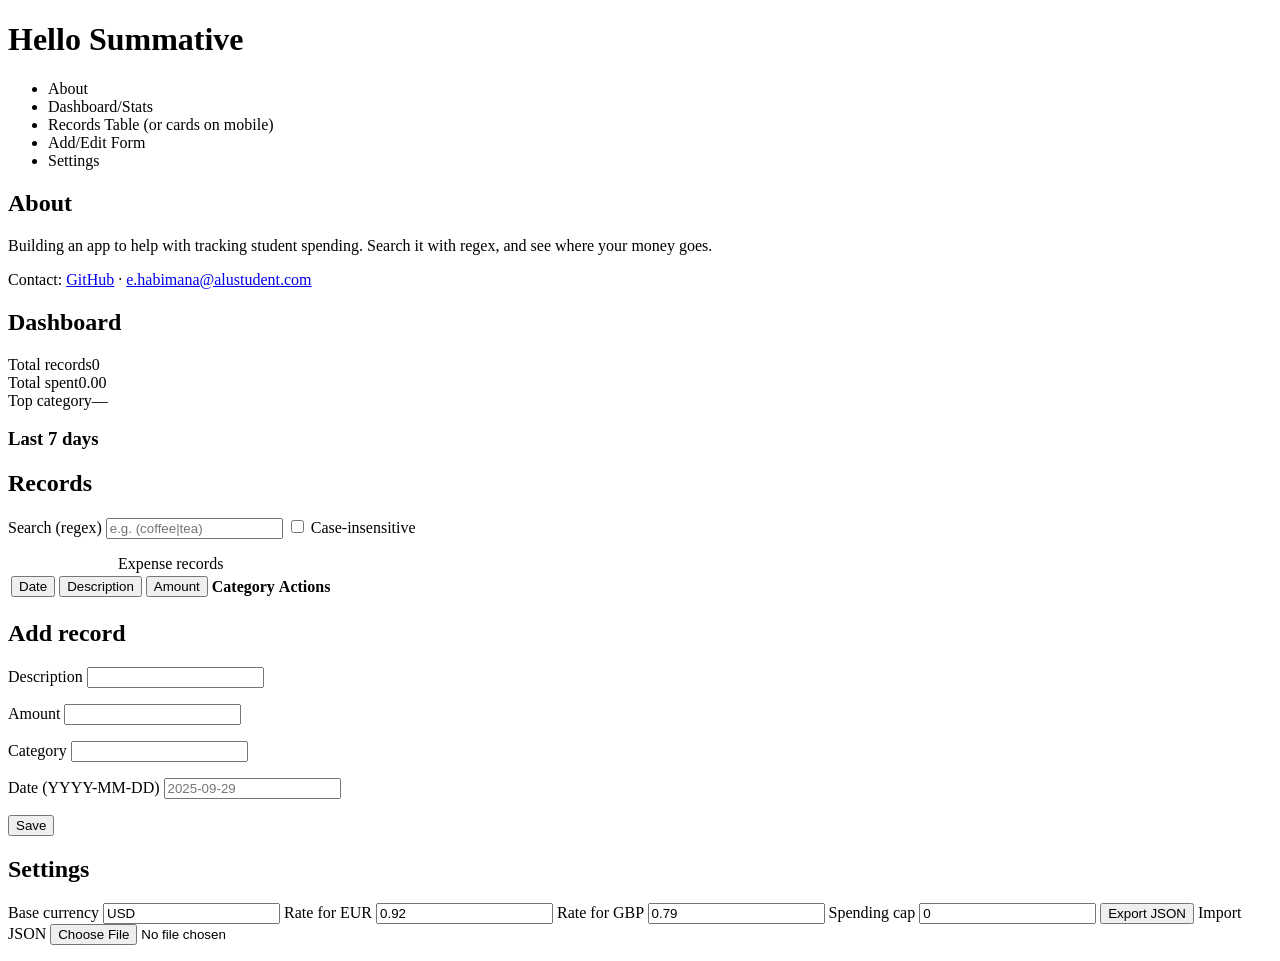
==== index.html @ 89047a12 "Add files via upload 0" ====
<!DOCTYPE html>
<html lang="en">
<head>
    <meta charset="UTF-8">
    <meta name="viewport" content="width=device-width, initial-scale=1.0">
    <link rel="stylesheet" href="style.css">
    <title>Student Finance Tracker | Summative</title>
</head>
<body>
    <!-- 
    
    Student Finance Tracker (budgets, transactions, search)
     
    You’ll build an accessible, responsive, vanilla HTML/CSS/JS app that demonstrates: 
    semantic structure, 
    mobile-first layouts, 
    DOM manipulation, 
    events, 
    regex validation & search, 
    basic persistence, 
    and clean modular code.
    
    -->
    <h1>Hello Summative</h1>

    <nav>
        <ul>
            <li>About</li>
            <li>Dashboard/Stats</li>
            <li>Records Table (or cards on mobile)</li>
            <li>Add/Edit Form</li>
            <li>Settings</li>
        </ul>
    </nav>


    <main id="main" tabindex="-1">

        <section id="about">
        <h2>About</h2>
        <p>Building an app to help with tracking student spending. Search it with regex, and see where your money goes.</p>
        <p>Contact: <a href="https://github.com/estherhabimana">GitHub</a> ·
            <a href="mailto:e.habimana@alustudent.com">e.habimana@alustudent.com</a></p>
        </section>

        <section id="dashboard">
        <h2>Dashboard</h2>
        <div class="stats">
            <div class="stat"><span class="stat-label">Total records</span><span id="stat-count">0</span></div>
            <div class="stat"><span class="stat-label">Total spent</span><span id="stat-sum">0.00</span></div>
            <div class="stat"><span class="stat-label">Top category</span><span id="stat-top">—</span></div>
        </div>
        <h3>Last 7 days</h3>
        <div id="trend" class="trend" role="img" aria-label="Spending over the last 7 days"></div>
        <p id="cap-polite" role="status" aria-live="polite"></p>
        <p id="cap-assertive" role="alert" aria-live="assertive"></p>
        </section>

        <section id="records">
        <h2>Records</h2>
        <div class="toolbar">
            <label for="search">Search (regex)</label>
            <input id="search" type="text" placeholder="e.g. (coffee|tea)">
            <label><input id="case-toggle" type="checkbox"> Case-insensitive</label>
            <p id="search-status" role="status"></p>
        </div>
        <div class="table-wrap">
            <table>
            <caption class="sr-only">Expense records</caption>
            <thead>
                <tr>
                <th scope="col"><button type="button" data-sort="date">Date</button></th>
                <th scope="col"><button type="button" data-sort="description">Description</button></th>
                <th scope="col"><button type="button" data-sort="amount">Amount</button></th>
                <th scope="col">Category</th>
                <th scope="col">Actions</th>
                </tr>
            </thead>
            <tbody id="records-body"></tbody>
            </table>
        </div>
        </section>

        <section id="form">
        <h2 id="form-title">Add record</h2>
        <form id="record-form" novalidate>
            <input type="hidden" id="record-id">

            <label for="description">Description</label>
            <input id="description" type="text" aria-describedby="description-error">
            <p class="error" id="description-error"></p>

            <label for="amount">Amount</label>
            <input id="amount" type="text" inputmode="decimal" aria-describedby="amount-error">
            <p class="error" id="amount-error"></p>

            <label for="category">Category</label>
            <input id="category" type="text" list="category-list" aria-describedby="category-error">
            <datalist id="category-list"></datalist>
            <p class="error" id="category-error"></p>

            <label for="date">Date (YYYY-MM-DD)</label>
            <input id="date" type="text" placeholder="2025-09-29" aria-describedby="date-error">
            <p class="error" id="date-error"></p>

            <button type="submit">Save</button>
            <button type="button" id="cancel-edit" hidden>Cancel</button>
            <p id="form-status" role="status"></p>
        </form>
        </section>

        <section id="settings">
        <h2>Settings</h2>
        <label for="base-currency">Base currency</label>
        <input id="base-currency" type="text" value="USD">

        <label for="rate-1">Rate for EUR</label>
        <input id="rate-1" type="text" value="0.92">

        <label for="rate-2">Rate for GBP</label>
        <input id="rate-2" type="text" value="0.79">

        <label for="cap">Spending cap</label>
        <input id="cap" type="text" inputmode="decimal" value="0">

        <button type="button" id="export-btn">Export JSON</button>
        <label for="import-file">Import JSON</label>
        <input id="import-file" type="file" accept="application/json">
        <p id="settings-status" role="status"></p>
        </section>
    </main>

</body>
<script src="script.js"></script>
</html>
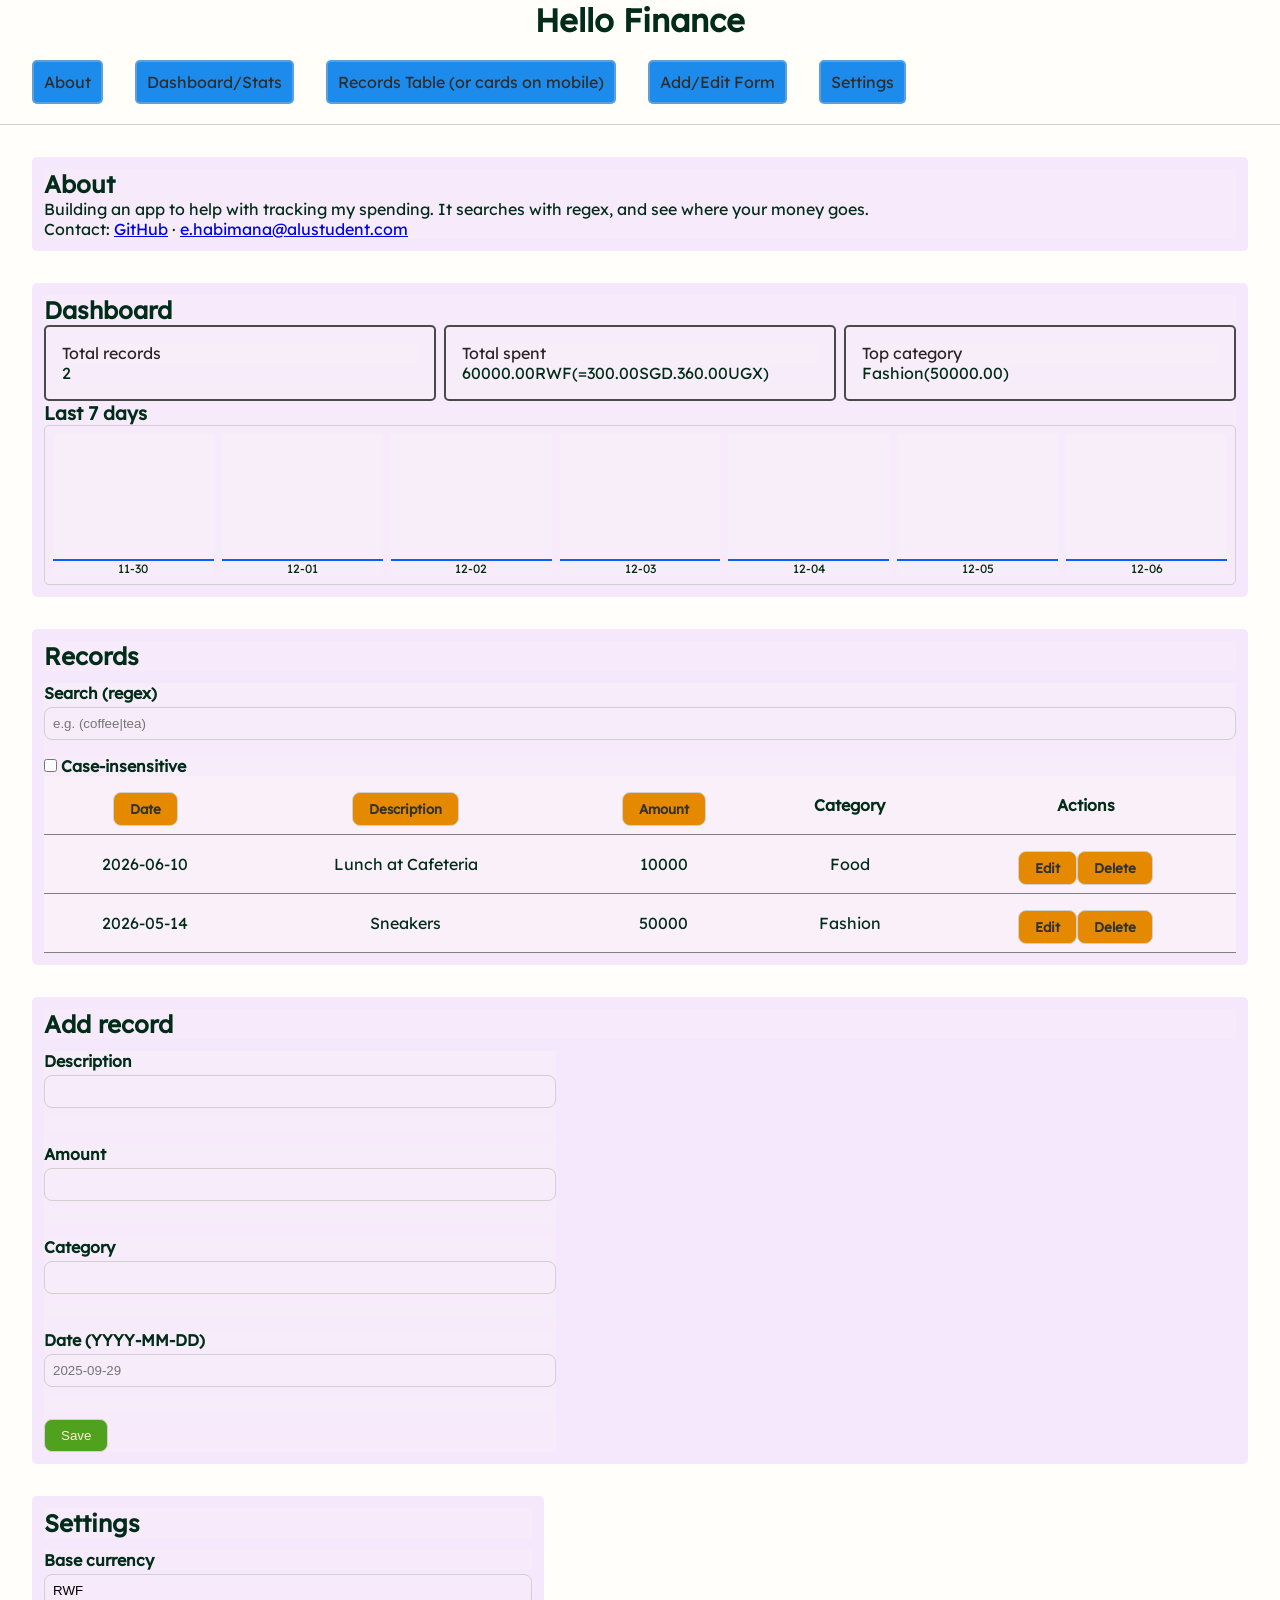
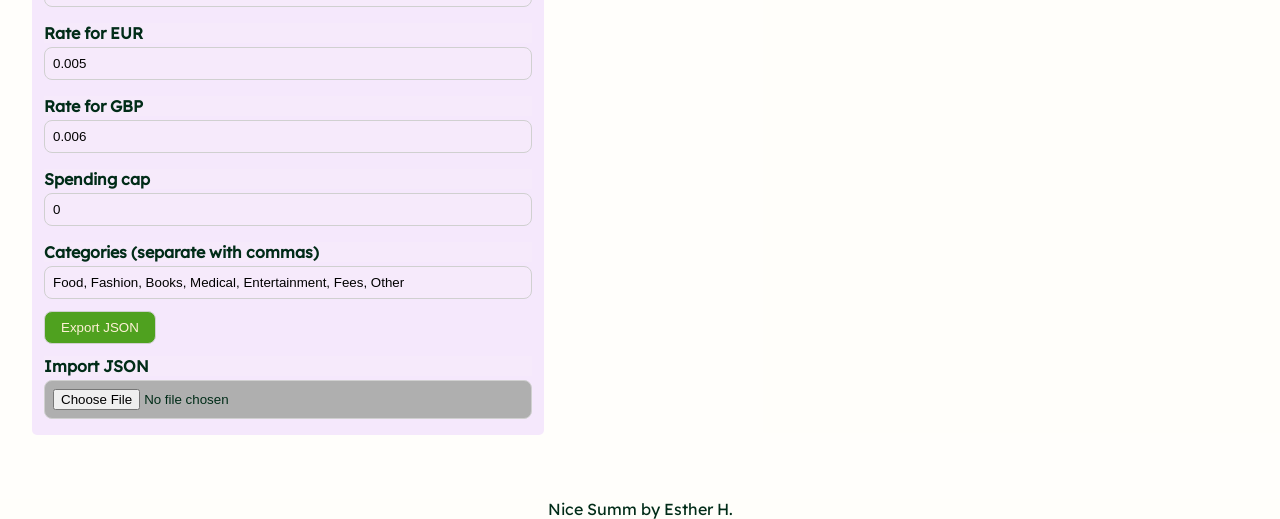
==== commit 81f68088: "Add files via upload" ====
--- a/index.html
+++ b/index.html
@@ -7,6 +7,7 @@
     <title>Student Finance Tracker | Summative</title>
 </head>
 <body>
+    <a href="#main" class="skip-link">Skip to content</a>
     <!-- 
     
     Student Finance Tracker (budgets, transactions, search)
@@ -21,115 +22,123 @@
     and clean modular code.
     
     -->
-    <h1>Hello Summative</h1>
+    <header>
+        <h1 style="text-align: center;">Hello Finance</h1>
 
-    <nav>
-        <ul>
-            <li>About</li>
-            <li>Dashboard/Stats</li>
-            <li>Records Table (or cards on mobile)</li>
-            <li>Add/Edit Form</li>
-            <li>Settings</li>
-        </ul>
-    </nav>
+        <nav>
+            <ul>
+                <li><a href="#about">About</a></li>
+                <li><a href="#dashboard">Dashboard/Stats</a></li>
+                <li><a href="#records">Records Table (or cards on mobile)</a></li>
+                <li><a href="#form">Add/Edit Form</a></li>
+                <li><a href="#settings">Settings</a></li>
+            </ul>
+        </nav>
 
-
+    </header>
     <main id="main" tabindex="-1">
 
         <section id="about">
-        <h2>About</h2>
-        <p>Building an app to help with tracking student spending. Search it with regex, and see where your money goes.</p>
-        <p>Contact: <a href="https://github.com/estherhabimana">GitHub</a> ·
-            <a href="mailto:e.habimana@alustudent.com">e.habimana@alustudent.com</a></p>
+            <h2>About</h2>
+            <p>Building an app to help with tracking my spending. It searches with regex, and see where your money goes.</p>
+            <p>Contact: <a href="https://github.com/estherhabimana">GitHub</a> ·
+                <a href="mailto:e.habimana@alustudent.com">e.habimana@alustudent.com</a>
+            </p>
         </section>
 
         <section id="dashboard">
-        <h2>Dashboard</h2>
-        <div class="stats">
-            <div class="stat"><span class="stat-label">Total records</span><span id="stat-count">0</span></div>
-            <div class="stat"><span class="stat-label">Total spent</span><span id="stat-sum">0.00</span></div>
-            <div class="stat"><span class="stat-label">Top category</span><span id="stat-top">—</span></div>
-        </div>
-        <h3>Last 7 days</h3>
-        <div id="trend" class="trend" role="img" aria-label="Spending over the last 7 days"></div>
-        <p id="cap-polite" role="status" aria-live="polite"></p>
-        <p id="cap-assertive" role="alert" aria-live="assertive"></p>
+            <h2>Dashboard</h2>
+            <div class="stats">
+                <div class="stat"><span class="stat-label">Total records</span><span id="stat-count">0</span></div>
+                <div class="stat"><span class="stat-label">Total spent</span><span id="stat-sum">0.00</span></div>
+                <div class="stat"><span class="stat-label">Top category</span><span id="stat-top">—</span></div>
+            </div>
+            <h3>Last 7 days</h3>
+            <div id="trend" class="trend" role="img" aria-label="Spending over the last 7 days"></div>
+            <p id="cap-polite" role="status" aria-live="polite"></p>
+            <p id="cap-assertive" role="alert" aria-live="assertive"></p>
         </section>
 
         <section id="records">
-        <h2>Records</h2>
-        <div class="toolbar">
-            <label for="search">Search (regex)</label>
-            <input id="search" type="text" placeholder="e.g. (coffee|tea)">
-            <label><input id="case-toggle" type="checkbox"> Case-insensitive</label>
-            <p id="search-status" role="status"></p>
-        </div>
-        <div class="table-wrap">
-            <table>
-            <caption class="sr-only">Expense records</caption>
-            <thead>
-                <tr>
-                <th scope="col"><button type="button" data-sort="date">Date</button></th>
-                <th scope="col"><button type="button" data-sort="description">Description</button></th>
-                <th scope="col"><button type="button" data-sort="amount">Amount</button></th>
-                <th scope="col">Category</th>
-                <th scope="col">Actions</th>
-                </tr>
-            </thead>
-            <tbody id="records-body"></tbody>
-            </table>
-        </div>
+            <h2>Records</h2>
+            <div class="toolbar">
+                <label for="search">Search (regex)</label>
+                <input id="search" type="text" placeholder="e.g. (coffee|tea)">
+                <label><input id="case-toggle" type="checkbox"> Case-insensitive</label>
+                <p id="search-status" role="status"></p>
+            </div>
+            <div class="table-wrap">
+                <table aria-label="Expense records">
+                    <thead>
+                        <tr>
+                        <th scope="col"><button type="button" data-sort="date">Date</button></th>
+                        <th scope="col"><button type="button" data-sort="description">Description</button></th>
+                        <th scope="col"><button type="button" data-sort="amount">Amount</button></th>
+                        <th scope="col">Category</th>
+                        <th scope="col">Actions</th>
+                        </tr>
+                    </thead>
+                    <tbody id="records-body"></tbody>
+                </table>
+            </div>
         </section>
 
         <section id="form">
-        <h2 id="form-title">Add record</h2>
-        <form id="record-form" novalidate>
-            <input type="hidden" id="record-id">
+            <h2 id="form-title">Add record</h2>
+            <form id="record-form" novalidate>
+                <input type="hidden" id="record-id">
 
-            <label for="description">Description</label>
-            <input id="description" type="text" aria-describedby="description-error">
-            <p class="error" id="description-error"></p>
+                <label for="description">Description</label>
+                <input id="description" type="text" aria-describedby="description-error">
+                <p class="error" id="description-error"></p>
 
-            <label for="amount">Amount</label>
-            <input id="amount" type="text" inputmode="decimal" aria-describedby="amount-error">
-            <p class="error" id="amount-error"></p>
+                <label for="amount">Amount</label>
+                <input id="amount" type="text" inputmode="decimal" aria-describedby="amount-error">
+                <p class="error" id="amount-error"></p>
 
-            <label for="category">Category</label>
-            <input id="category" type="text" list="category-list" aria-describedby="category-error">
-            <datalist id="category-list"></datalist>
-            <p class="error" id="category-error"></p>
+                <label for="category">Category</label>
+                <input id="category" type="text" list="category-list" aria-describedby="category-error">
+                <datalist id="category-list"></datalist>
+                <p class="error" id="category-error"></p>
 
-            <label for="date">Date (YYYY-MM-DD)</label>
-            <input id="date" type="text" placeholder="2025-09-29" aria-describedby="date-error">
-            <p class="error" id="date-error"></p>
+                <label for="date">Date (YYYY-MM-DD)</label>
+                <input id="date" type="text" placeholder="2025-09-29" aria-describedby="date-error">
+                <p class="error" id="date-error"></p>
 
-            <button type="submit">Save</button>
-            <button type="button" id="cancel-edit" hidden>Cancel</button>
-            <p id="form-status" role="status"></p>
-        </form>
+                <button type="submit">Save</button>
+                <button type="button" id="cancel-edit" hidden>Cancel</button>
+                <p id="form-status" role="status"></p>
+            </form>
         </section>
 
         <section id="settings">
-        <h2>Settings</h2>
-        <label for="base-currency">Base currency</label>
-        <input id="base-currency" type="text" value="USD">
+            <h2>Settings</h2>
+            <label for="base-currency">Base currency</label>
+            <input id="base-currency" type="text" value="USD">
 
-        <label for="rate-1">Rate for EUR</label>
-        <input id="rate-1" type="text" value="0.92">
+            <label for="rate-1">Rate for EUR</label>
+            <input id="rate-1" type="text" value="0.92">
 
-        <label for="rate-2">Rate for GBP</label>
-        <input id="rate-2" type="text" value="0.79">
+            <label for="rate-2">Rate for GBP</label>
+            <input id="rate-2" type="text" value="0.79">
 
-        <label for="cap">Spending cap</label>
-        <input id="cap" type="text" inputmode="decimal" value="0">
+            <label for="cap">Spending cap</label>
+            <input id="cap" type="text" inputmode="decimal" value="0">
 
-        <button type="button" id="export-btn">Export JSON</button>
-        <label for="import-file">Import JSON</label>
-        <input id="import-file" type="file" accept="application/json">
-        <p id="settings-status" role="status"></p>
+            <label for="categories">Categories (separate with commas)</label>
+            <input type="text" name="" id="categories">
+
+            <button type="button" id="export-btn">Export JSON</button>
+            <label for="import-file">Import JSON</label>
+            <input id="import-file" type="file" accept="application/json">
+            <p id="settings-status" role="status"></p>
         </section>
     </main>
+    <footer>
+        <p>Nice Summ by Esther H.</p>
+    </footer>
 
+
+    <script type="module" src="./Scripts/script.js"></script>
 </body>
-<script src="script.js"></script>
 </html>
--- a/style.css
+++ b/style.css
@@ -0,0 +1,265 @@
+*{
+    padding: 0;
+    margin: 0;
+    background: rgba(255, 252, 234, 0.08);
+    box-sizing: border-box;
+}
+:root{
+    --border: #d0d0d0;
+    --muted: #555;
+    --error: #b00020;
+    --darkback: #4d0027;
+}
+
+@font-face {
+    font-family: "Lexend";
+    src: url(./font/Lexend-Regular.ttf);
+}
+
+body{
+    color: rgb(1, 44, 24);
+    font-family: "Lexend", sans-serif;
+    
+}
+/* .sr-only {
+    position: absolute;
+    width: 1px;
+    height: 1px;
+    overflow: hidden;
+    
+} */
+.skip-link{
+    position: absolute;
+    left: 0;
+    top: -4rem;
+    background: #0b5fff;
+    color: #fff;
+    padding: 0.75rem 1rem;
+}
+
+.skip-link:focus{
+    top: 0;
+}
+:focus-visible{
+    outline: 3px solid #0b5fff;
+    outline-offset: 2px;
+}
+
+nav{
+    padding: 1rem;
+    border-bottom: 1px solid var(--border);
+
+}
+nav a{ 
+    display: block;
+    padding: 5px;
+    color: inherit;
+    text-decoration: none;
+    background: none;
+    transition: all 1s ease;
+
+    &:hover{
+        text-decoration: 3px rgb(219, 230, 255) solid underline;
+        text-underline-offset: 3px;
+    }
+}
+
+nav ul{
+    display: flex;
+    flex-wrap: wrap;
+    justify-content: center;
+    align-items: center;
+
+    li{
+        margin: 0.25rem 1rem;
+        padding: 5px;
+        border: 2px solid rgba(191, 191, 191, 0.4);
+        border-radius: 5px;
+        background: rgb(28, 139, 235);
+        color: rgb(45, 45, 45);
+        list-style-type: none;
+        cursor: pointer;
+        text-align: center;
+
+        &::marker{
+            margin: 0;
+            padding: 0;
+        }
+    }
+}
+
+main{
+    padding: 1rem;
+    max-width: 100%;
+    margin: 0 auto;
+}
+
+section{
+    margin-bottom: 2rem;
+    padding: 0.75rem;
+    background: rgba(208, 156, 253, 0.221);
+    border-radius: 5px;
+    text-overflow: ellipsis;
+
+}
+label{
+    display: block;
+    margin-top: 0.75rem;
+    font-weight: 600;
+}
+
+input[type="text"], input[type="file"] {
+    width: 100%;
+    padding: 0.5rem;
+    border: 1px solid var(--border);
+    border-radius: 8px;
+    margin: 0.25rem auto;
+
+    &:focus{
+        border: 0;
+        outline: 1.5px solid #ff00f7;
+    }
+}
+button{
+    padding: 0.5rem 1rem;
+    border: 1px solid var(--border);
+    border-radius: 8px;
+    background: rgba(57, 152, 2, 0.881);
+    color: rgb(255, 241, 215);
+    cursor: pointer;
+    margin-top: 0.5rem;
+    transition: background 0.45s ease;
+
+    &:hover{
+        background: #17531a;
+        color: white;
+    }
+}
+
+.error{
+    color: var(--error);
+    min-height: 1rem;
+    margin: 0.25rem 0 0;
+    font-size: 1rem;
+}
+
+.stats{
+    display: flex;
+    flex-direction: column;
+    gap: 0.5rem;
+}
+.stat{
+    border: 2px solid rgb(74, 74, 74);
+    border-radius: 5px;
+    padding: 1rem;
+}
+
+.stat-label{
+    display: block;
+    color: #2c2424;
+    
+}
+.trend{
+    display: flex;
+    gap: 0.5rem;
+    height: 10rem;
+    padding: 0.5rem;
+    border: 1px solid var(--border);
+    border-radius: 5px;
+}
+.bar-col{
+    flex: 1;
+    min-width: 0;
+    display: flex;
+    flex-direction: column;
+    align-items: center;
+}
+.bar-track{
+    flex: 1;
+    width: 100%;
+    display: flex;
+    align-items: flex-end;
+}
+.bar{
+    width: 100%;
+    min-height: 2px;
+    background: #0b5fff;
+}
+.bar-value, .bar-label{
+    font-size: 0.75rem;
+}
+#cap-polite{
+    color: #075020;
+    font-weight: 600;
+}
+#cap-assertive{
+    color: var(--error);
+    font-weight: 700;
+}
+
+.table-wrap{
+    overflow-x: auto;
+}
+table{
+    width: 100%;
+    border-collapse: collapse;
+    min-width: 35rem;
+
+    th,td{
+        text-align: center;
+        padding: 0.5rem;
+        border-bottom: 1px solid grey;
+
+        /* to change if i see intereference with td */
+        button{
+            background: rgb(228, 137, 0);
+            color: rgb(50, 50, 50);
+            /* border: 0; */
+            font-weight: 700;
+            font-family: inherit;
+        }
+    }
+
+
+}
+
+input#import-file{
+    background: rgb(175, 175, 175);
+}
+
+mark{
+    background: #ffe066;
+    color: black;
+}
+
+/* building responsiveness */
+
+@media (min-width:700px) {
+    nav{
+        display: flex;
+        justify-content: space-between;
+        align-items: center;
+
+        
+    }
+    .stats{
+        flex-direction: row;
+    }
+    .stat{
+        flex: 1;
+    }
+    
+}
+
+@media (min-width: 1024px) {
+    main{
+        padding: 2rem;
+    }
+    #form form, #settings{
+        max-width: 32rem;
+    }
+}
+
+footer{
+    text-align: center;
+}
